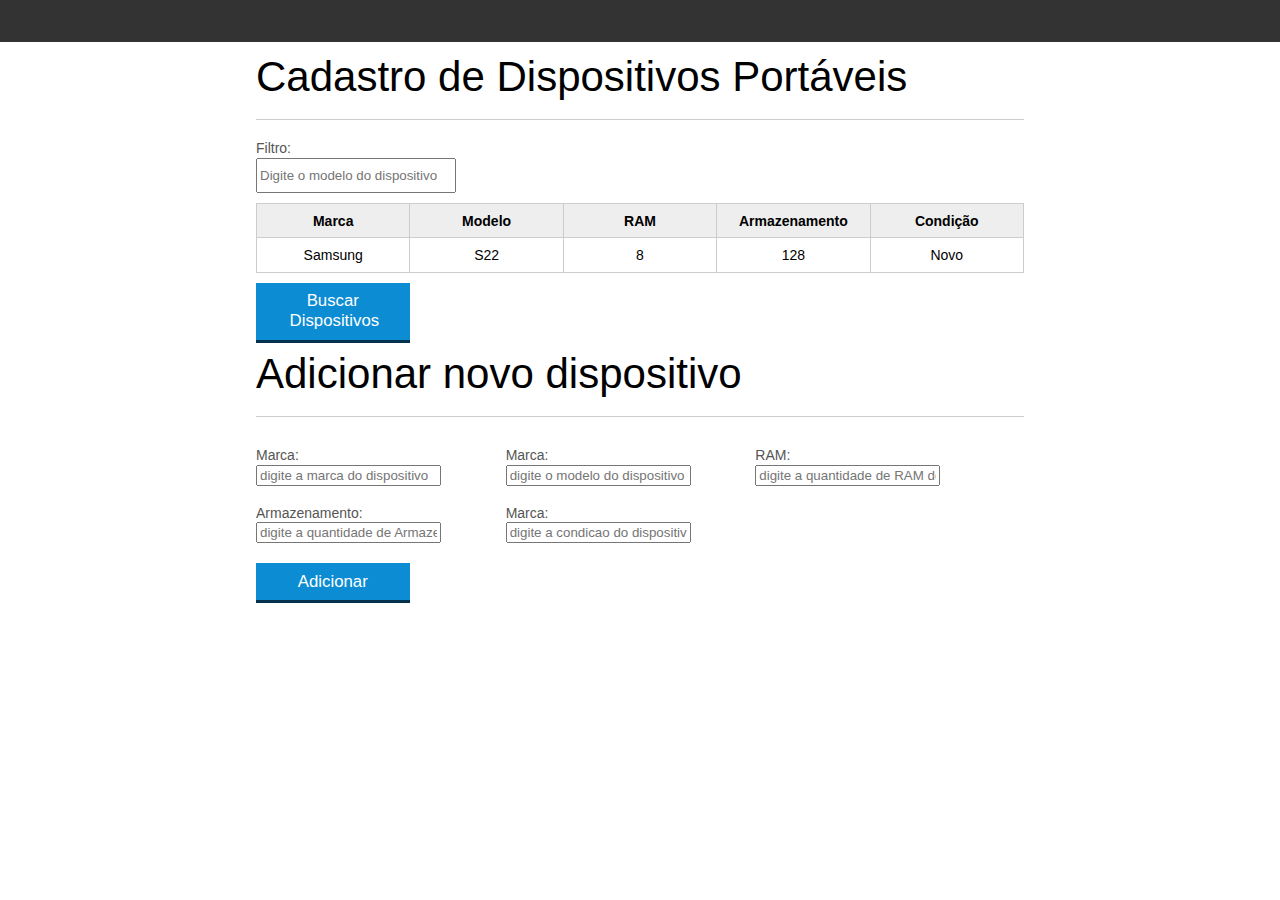
==== Projeto de Estudo/index.html @ 5e08dd61 "." ====
<!DOCTYPE html>
<html lang="pt-br">

<head>
    <meta charset="UTF-8" />
    <meta http-equiv="X-UA-Compatible" content="IE=edge" />
    <meta name="viewport" content="width=device-width, initial-scale=1.0" />
    <!-- Referência CSS -->
    <link rel="stylesheet" href="css/reset.css" />
    <link rel="stylesheet" href="css/index.css" />
    <title>Projeto de Estudo</title>
</head>

<body>
    <header></header>
    <main>
        <section class="container">
            <h2>Cadastro de Dispositivos Portáveis</h2>
            <label for="filtrar-tabela">Filtro:</label>
            <input type="text" name="filtro" id="filtrar-tabela" placeholder="Digite o modelo do dispositivo">
            <table>
                <thead>
                    <tr>
                        <th>Marca</th>
                        <th>Modelo</th>
                        <th>RAM</th>
                        <th>Armazenamento</th>
                        <th>Condição</th>
                    </tr>
                </thead>
                <tbody id="tabela-dispositivos">
                    <tr class="dispositivos" id="dispositivo-exemplo">
                        <td class="info-marca">Samsung</td>
                        <td class="info-modelo">S22</td>
                        <td class="info-RAM">8</td>
                        <td class="info-armazenamento">128</td>
                        <td class="info-condicao">Novo</td>
                    </tr>
                </tbody>
            </table>

            <span id="erro-ajax" class="invisivel">Erro ao buscar os pacientes</span>

            <button id="buscar-dispositivos" class="botao bto-principal">Buscar Dispositivos</button>
        </section>
    </main>
    <section class="container">
        <h2 id="titulo-form">Adicionar novo dispositivo</h2>
        <ul id="mensagens-erro"></ul>
        <form id="form-adiciona">
            <div class="grupo">
                <label for="marca">Marca:</label>
                <input id="marca" name="marca" type="text" placeholder="digite a marca do dispositivo">
            </div>
            <div class="grupo">
                <label for="modelo">Marca:</label>
                <input id="modelo" name="modelo" type="text" placeholder="digite o modelo do dispositivo">
            </div>
            <div class="grupo">
                <label for="ram">RAM:</label>
                <input id="ram" name="ram" type="text" placeholder="digite a quantidade de RAM do dispositivo">
            </div>
            <div class="grupo">
                <label for="armazenamento">Armazenamento:</label>
                <input id="armazenamento" name="armazenamento" type="text"
                    placeholder="digite a quantidade de Armazenamento do dispositivo">
            </div>
            <div class="grupo">
                <label for="condicao">Marca:</label>
                <input id="condicao" name="condicao" type="text" placeholder="digite a condicao do dispositivo">
            </div>
            <button id="adicionar-dispositivo" class="botao bto-principal">Adicionar</button>
        </form>
    </section>
    <footer></footer>
    <!-- Referência JS -->
    <script src="js/calcula-imc.js"></script>
    <script src="js/form.js"></script>
    <script src="js/remover-paciente.js"></script>
    <script src="js/filtra.js"></script>
    <script src="js/buscar-pacientes.js"></script>

</body>

</html>
---- Projeto de Estudo/css/index.css ----
*{
	box-sizing: border-box;
 }

body{
	font-family: "Helvetica Neue", "Helvetica", Helvetica, Arial, sans-serif;
	font-size: 14px;
}

header{
	background-color: #333;
	height: 3em;
	color: #FFF;
	margin-bottom: 1em;
}

header h1{
	font-size: 2em;
	display:inline-block;
	vertical-align:	middle;
}
header h2{
	font-size: 2em;
	display:inline-block;
	vertical-align:	middle;
}

header .container:before{
	content: '';
	display:inline-block;
	height: 100%;
	vertical-align:	middle;
}

.container{
	width: 60%;
	height: 100%;
	margin: 0 auto;
}

section{
	margin: 2em 0;
	overflow: hidden;
}

section h2{
	font-size: 3em;
	display: block;
	padding-bottom: .5em;
	border-bottom: 1px solid #ccc;
	margin-bottom: .5em;
}

table{
	width: 100%;
	margin-bottom : .5em;
    table-layout: fixed;

}

td, th {
	padding: .7em;
	margin: 0;
	border: 1px solid #ccc;
	text-align: center;
}

th{
	font-weight: bold;
	background-color: #EEE;
}

label{
	color: #555;
	display: block;
	margin-bottom: .2em;
}

.campo{
	margin: 0;
	padding-bottom: 1em;
	width: 100%;
	border: 1px solid #ccc;
	padding: .7em;
	width: 100%;
}

.campo-medio{
	display: inline-block;
	padding-right: .5em;
}

.grupo{
	width: 32%;
	display: inline-block;
	padding: 10px 0px;
}

button{
	padding: .5em 2em;
	border: 0;
	border-bottom: 3px solid;
	font-size: 1.2em;
	cursor: pointer;
	margin: 0;
	margin-top: -3px;
	color: #fff;
	background-color:#0c8cd3;
	border-color: #04324c;
	width: 20%;
    display: block;
    clear: both;
    margin: 10px 0px;

}

button:active{
	margin-top:0px;
	border: 0;
}

button[disabled=disabled], button:disabled {
    background-color: gray;
	border-color: darkgray;

}

.adicionar-paciente{
    margin-top: 30px;
}

.campo-invalido{
	border: 1px solid red;
}

.paciente-invalido {
	background-color: lightcoral;
}

#mensagens-erro {
	color: red;
}

.fadeOut {
	opacity: 0;
	transition: 0.5s;
}

#filtrar-tabela {
	width: 200px;
	height: 35px;
	margin-bottom: 10px;
}

.invisivel {
	display: none;
}
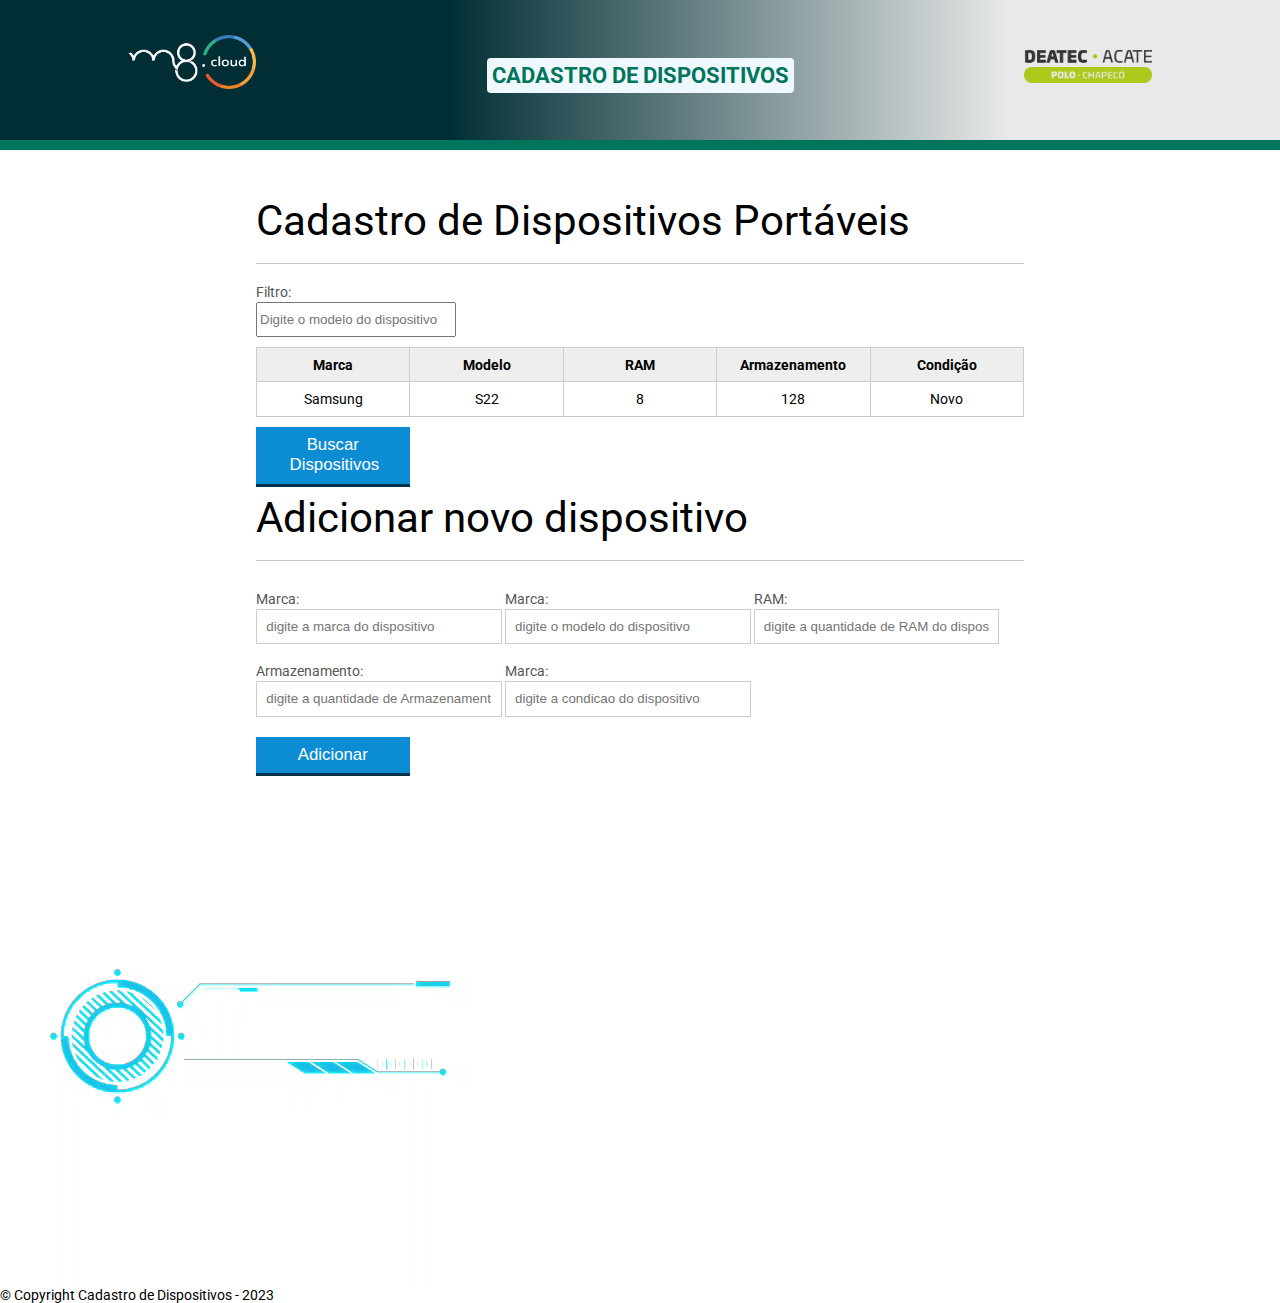
==== commit 4f1745c9: "." ====
--- a/Projeto de Estudo/index.html
+++ b/Projeto de Estudo/index.html
@@ -8,11 +8,23 @@
     <!-- Referência CSS -->
     <link rel="stylesheet" href="css/reset.css" />
     <link rel="stylesheet" href="css/index.css" />
+    <!-- Fontes -->
+    <link rel="stylesheet" href="https://fonts.googleapis.com/css?family=Roboto">
     <title>Projeto de Estudo</title>
 </head>
 
 <body>
-    <header></header>
+    <header>
+
+            <h1><img class="logo_m8sistemas" src="img/logo_m8sistemas.png" /></h1>
+            <h1><img class="logo_deatec" src="img/logo_deatec.png"></h1>
+            <nav>
+                <ul>
+                    <li><a href="index.html">Cadastro de Dispositivos</a></li>
+                </ul>
+            </nav>
+        
+    </header>
     <main>
         <section class="container">
             <h2>Cadastro de Dispositivos Portáveis</h2>
@@ -50,35 +62,39 @@
         <form id="form-adiciona">
             <div class="grupo">
                 <label for="marca">Marca:</label>
-                <input id="marca" name="marca" type="text" placeholder="digite a marca do dispositivo">
+                <input id="marca" name="marca" type="text" placeholder="digite a marca do dispositivo" class="campo">
             </div>
             <div class="grupo">
                 <label for="modelo">Marca:</label>
-                <input id="modelo" name="modelo" type="text" placeholder="digite o modelo do dispositivo">
+                <input id="modelo" name="modelo" type="text" placeholder="digite o modelo do dispositivo" class="campo">
             </div>
             <div class="grupo">
                 <label for="ram">RAM:</label>
-                <input id="ram" name="ram" type="text" placeholder="digite a quantidade de RAM do dispositivo">
+                <input id="ram" name="ram" type="text" placeholder="digite a quantidade de RAM do dispositivo"
+                    class="campo">
             </div>
             <div class="grupo">
                 <label for="armazenamento">Armazenamento:</label>
                 <input id="armazenamento" name="armazenamento" type="text"
-                    placeholder="digite a quantidade de Armazenamento do dispositivo">
+                    placeholder="digite a quantidade de Armazenamento do dispositivo" class="campo">
             </div>
             <div class="grupo">
                 <label for="condicao">Marca:</label>
-                <input id="condicao" name="condicao" type="text" placeholder="digite a condicao do dispositivo">
+                <input id="condicao" name="condicao" type="text" placeholder="digite a condicao do dispositivo"
+                    class="campo">
             </div>
             <button id="adicionar-dispositivo" class="botao bto-principal">Adicionar</button>
         </form>
     </section>
-    <footer></footer>
-    <!-- Referência JS -->
-    <script src="js/calcula-imc.js"></script>
+    <footer>
+        <video src="video/logo_rafael.mp4"></video>
+        <p class="copyright">&copy; Copyright Cadastro de Dispositivos - 2023</p>
+    </footer>
+    <script src="js/calcula-valor.js"></script>
     <script src="js/form.js"></script>
-    <script src="js/remover-paciente.js"></script>
+    <script src="js/remover-dispositivo.js"></script>
     <script src="js/filtra.js"></script>
-    <script src="js/buscar-pacientes.js"></script>
+    <script src="js/buscar-dispositivos.js"></script>
 
 </body>
 
--- a/Projeto de Estudo/css/index.css
+++ b/Projeto de Estudo/css/index.css
@@ -1,49 +1,70 @@
-*{
+* {
 	box-sizing: border-box;
- }
+}
 
-body{
-	font-family: "Helvetica Neue", "Helvetica", Helvetica, Arial, sans-serif;
+body {
+	font-family: "Roboto";
 	font-size: 14px;
 }
 
-header{
-	background-color: #333;
-	height: 3em;
-	color: #FFF;
-	margin-bottom: 1em;
+header {
+	background: rgb(0,46,52);
+	background: linear-gradient(90deg, rgba(0,46,52,1) 35%, rgba(233,233,233,1) 79%);
+	border-bottom: 10px solid #00755c;
+	height: 150px;
+	margin-bottom: 50px;
+	text-align: center;
 }
 
-header h1{
-	font-size: 2em;
-	display:inline-block;
-	vertical-align:	middle;
-}
-header h2{
-	font-size: 2em;
-	display:inline-block;
-	vertical-align:	middle;
+nav a {
+	display: inline;
+	position: relative;
+	top: 65px;
+	text-transform: uppercase;
+	font-size: 22px;
+	text-decoration: none;
+	font-weight: bold;
+	background-color: aliceblue;
+	border-radius: 4px;
+	color: #00755c;
+	padding: 5px;
 }
 
-header .container:before{
-	content: '';
-	display:inline-block;
-	height: 100%;
-	vertical-align:	middle;
+nav a:hover {
+	background-color: #00755c;
+	color: aliceblue;
+	border: solid 2px aliceblue;
+	font-weight: bold;
+	border-radius: 4px;
+	padding: 5px;
 }
 
-.container{
+.logo_m8sistemas {
+	position: absolute;
+	left: 10%;
+	top: 35px;
+	width: 10%;
+}
+
+.logo_deatec {
+	position: absolute;
+	right: 10%;
+	top: 50px;
+	width: 10%;
+}
+
+.container {
 	width: 60%;
 	height: 100%;
 	margin: 0 auto;
 }
 
-section{
+section {
 	margin: 2em 0;
 	overflow: hidden;
 }
 
-section h2{
+section h2 {
 	font-size: 3em;
 	display: block;
 	padding-bottom: .5em;
@@ -51,32 +72,33 @@
 	margin-bottom: .5em;
 }
 
-table{
+table {
 	width: 100%;
-	margin-bottom : .5em;
-    table-layout: fixed;
+	margin-bottom: .5em;
+	table-layout: fixed;
 
 }
 
-td, th {
+td,
+th {
 	padding: .7em;
 	margin: 0;
 	border: 1px solid #ccc;
 	text-align: center;
 }
 
-th{
+th {
 	font-weight: bold;
 	background-color: #EEE;
 }
 
-label{
+label {
 	color: #555;
 	display: block;
 	margin-bottom: .2em;
 }
 
-.campo{
+.campo {
 	margin: 0;
 	padding-bottom: 1em;
 	width: 100%;
@@ -85,18 +107,18 @@
 	width: 100%;
 }
 
-.campo-medio{
+.campo-medio {
 	display: inline-block;
 	padding-right: .5em;
 }
 
-.grupo{
+.grupo {
 	width: 32%;
 	display: inline-block;
 	padding: 10px 0px;
 }
 
-button{
+button {
 	padding: .5em 2em;
 	border: 0;
 	border-bottom: 3px solid;
@@ -105,31 +127,32 @@
 	margin: 0;
 	margin-top: -3px;
 	color: #fff;
-	background-color:#0c8cd3;
+	background-color: #0c8cd3;
 	border-color: #04324c;
 	width: 20%;
-    display: block;
-    clear: both;
-    margin: 10px 0px;
+	display: block;
+	clear: both;
+	margin: 10px 0px;
 
 }
 
-button:active{
-	margin-top:0px;
+button:active {
+	margin-top: 0px;
 	border: 0;
 }
 
-button[disabled=disabled], button:disabled {
-    background-color: gray;
+button[disabled=disabled],
+button:disabled {
+	background-color: gray;
 	border-color: darkgray;
 
 }
 
-.adicionar-paciente{
-    margin-top: 30px;
+.adicionar-paciente {
+	margin-top: 30px;
 }
 
-.campo-invalido{
+.campo-invalido {
 	border: 1px solid red;
 }
 
@@ -154,4 +177,4 @@
 
 .invisivel {
 	display: none;
-}
+}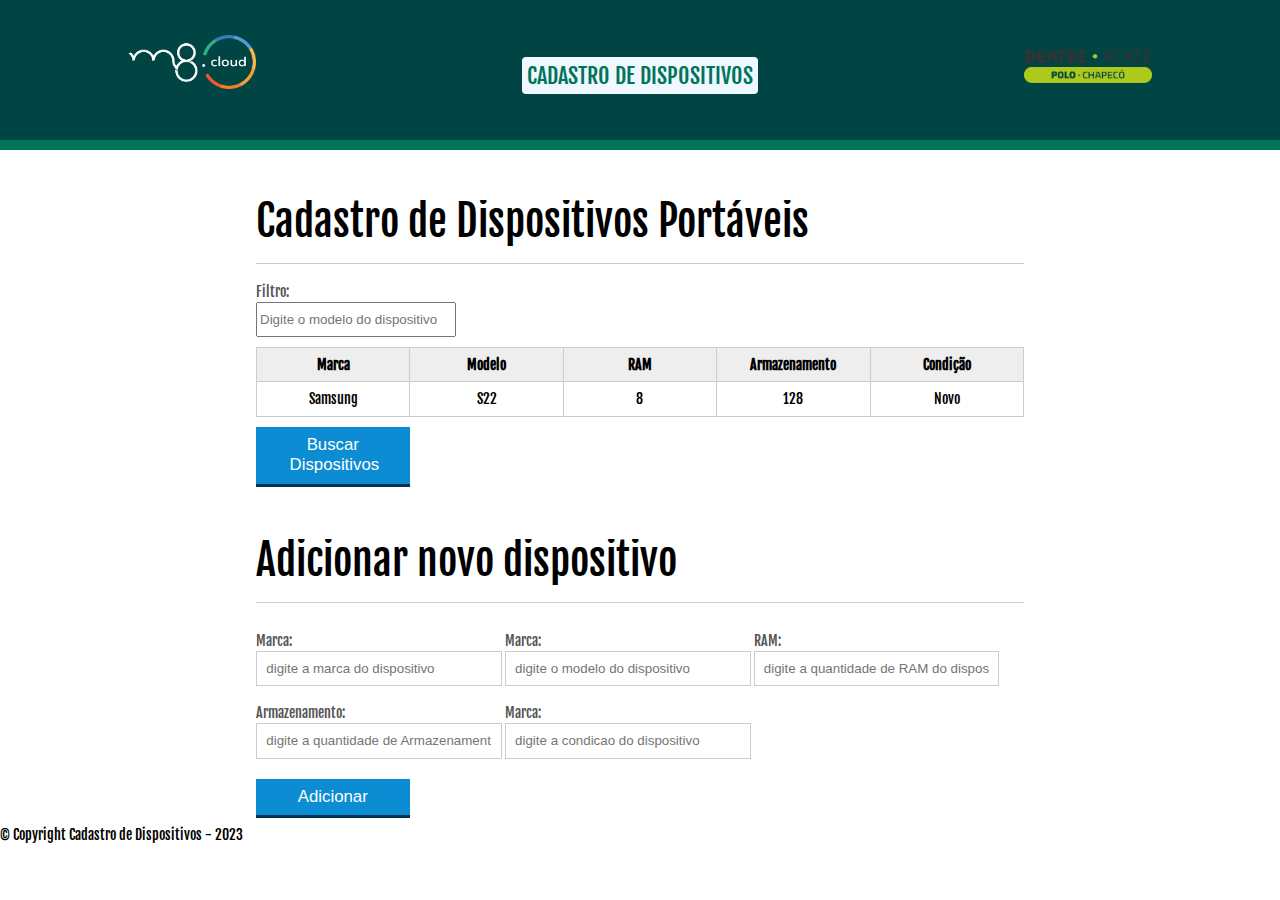
==== commit dfb7eafe: "." ====
--- a/Projeto de Estudo/index.html
+++ b/Projeto de Estudo/index.html
@@ -10,20 +10,21 @@
     <link rel="stylesheet" href="css/index.css" />
     <!-- Fontes -->
     <link rel="stylesheet" href="https://fonts.googleapis.com/css?family=Roboto">
+    <link rel="stylesheet" href="https://fonts.googleapis.com/css?family=Fjalla+One">
     <title>Projeto de Estudo</title>
 </head>
 
 <body>
     <header>
 
-            <h1><img class="logo_m8sistemas" src="img/logo_m8sistemas.png" /></h1>
-            <h1><img class="logo_deatec" src="img/logo_deatec.png"></h1>
-            <nav>
-                <ul>
-                    <li><a href="index.html">Cadastro de Dispositivos</a></li>
-                </ul>
-            </nav>
-        
+        <h1><img class="logo_m8sistemas" src="img/logo_m8sistemas.png" /></h1>
+        <h1><img class="logo_deatec" src="img/logo_deatec.png"></h1>
+        <nav>
+            <ul>
+                <li><a href="index.html">Cadastro de Dispositivos</a></li>
+            </ul>
+        </nav>
+
     </header>
     <main>
         <section class="container">
@@ -56,6 +57,7 @@
             <button id="buscar-dispositivos" class="botao bto-principal">Buscar Dispositivos</button>
         </section>
     </main>
+    <br><br><br>
     <section class="container">
         <h2 id="titulo-form">Adicionar novo dispositivo</h2>
         <ul id="mensagens-erro"></ul>
@@ -87,7 +89,6 @@
         </form>
     </section>
     <footer>
-        <video src="video/logo_rafael.mp4"></video>
         <p class="copyright">&copy; Copyright Cadastro de Dispositivos - 2023</p>
     </footer>
     <script src="js/calcula-valor.js"></script>
--- a/Projeto de Estudo/css/index.css
+++ b/Projeto de Estudo/css/index.css
@@ -3,13 +3,12 @@
 }
 
 body {
-	font-family: "Roboto";
+	font-family: "Fjalla One";
 	font-size: 14px;
 }
 
 header {
-	background: rgb(0,46,52);
-	background: linear-gradient(90deg, rgba(0,46,52,1) 35%, rgba(233,233,233,1) 79%);
+	background: #004443;
 	border-bottom: 10px solid #00755c;
 	height: 150px;
 	margin-bottom: 50px;
@@ -23,7 +22,6 @@
 	text-transform: uppercase;
 	font-size: 22px;
 	text-decoration: none;
-	font-weight: bold;
 	background-color: aliceblue;
 	border-radius: 4px;
 	color: #00755c;
@@ -34,7 +32,6 @@
 	background-color: #00755c;
 	color: aliceblue;
 	border: solid 2px aliceblue;
-	font-weight: bold;
 	border-radius: 4px;
 	padding: 5px;
 }
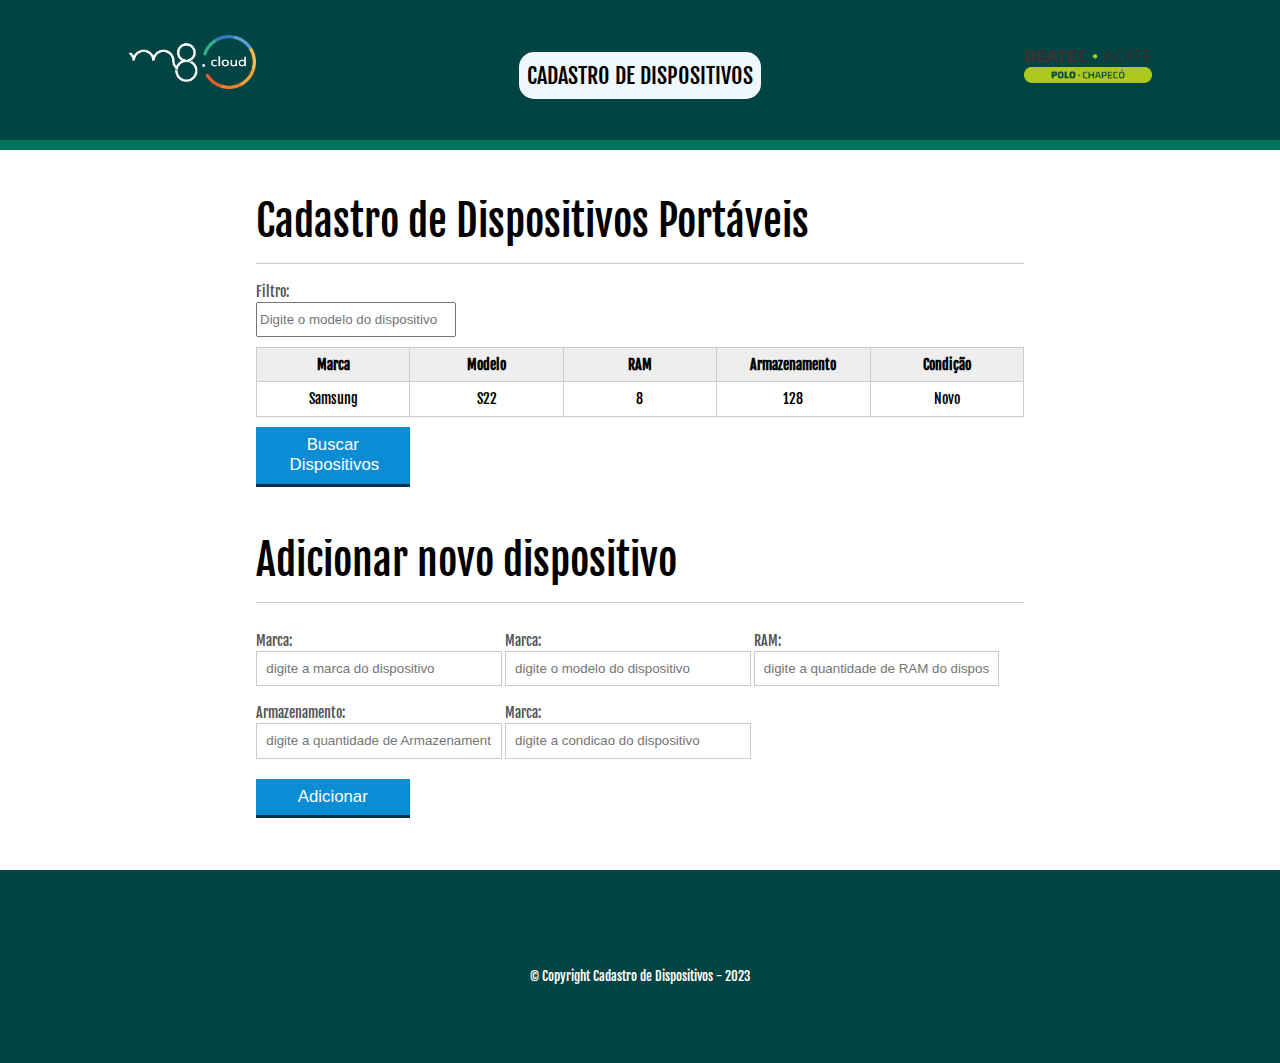
==== commit ad729257: "." ====
--- a/Projeto de Estudo/index.html
+++ b/Projeto de Estudo/index.html
@@ -88,6 +88,7 @@
             <button id="adicionar-dispositivo" class="botao bto-principal">Adicionar</button>
         </form>
     </section>
+    <br><br><br>
     <footer>
         <p class="copyright">&copy; Copyright Cadastro de Dispositivos - 2023</p>
     </footer>
--- a/Projeto de Estudo/css/index.css
+++ b/Projeto de Estudo/css/index.css
@@ -23,17 +23,17 @@
 	font-size: 22px;
 	text-decoration: none;
 	background-color: aliceblue;
-	border-radius: 4px;
-	color: #00755c;
-	padding: 5px;
+	color: black;
+	border-radius: 15px;
+	padding: 10px 8px 10px 8px;
 }
 
 nav a:hover {
-	background-color: #00755c;
-	color: aliceblue;
-	border: solid 2px aliceblue;
-	border-radius: 4px;
-	padding: 5px;
+	background-color: rgba(240, 248, 255);
+	color: black;
+	border-radius: 15px;
+	padding: 10px 8px 10px 8px;
+	opacity: 80%;
 }
 
 .logo_m8sistemas {
@@ -174,4 +174,17 @@
 
 .invisivel {
 	display: none;
-}+}
+
+footer {
+	background: #004443;
+	text-align: center;
+	padding: 80px;
+  }
+
+  .copyright {
+	color: #ffffff;
+	font-size: 13px;
+	margin: 20px 0 0;
+  }
+  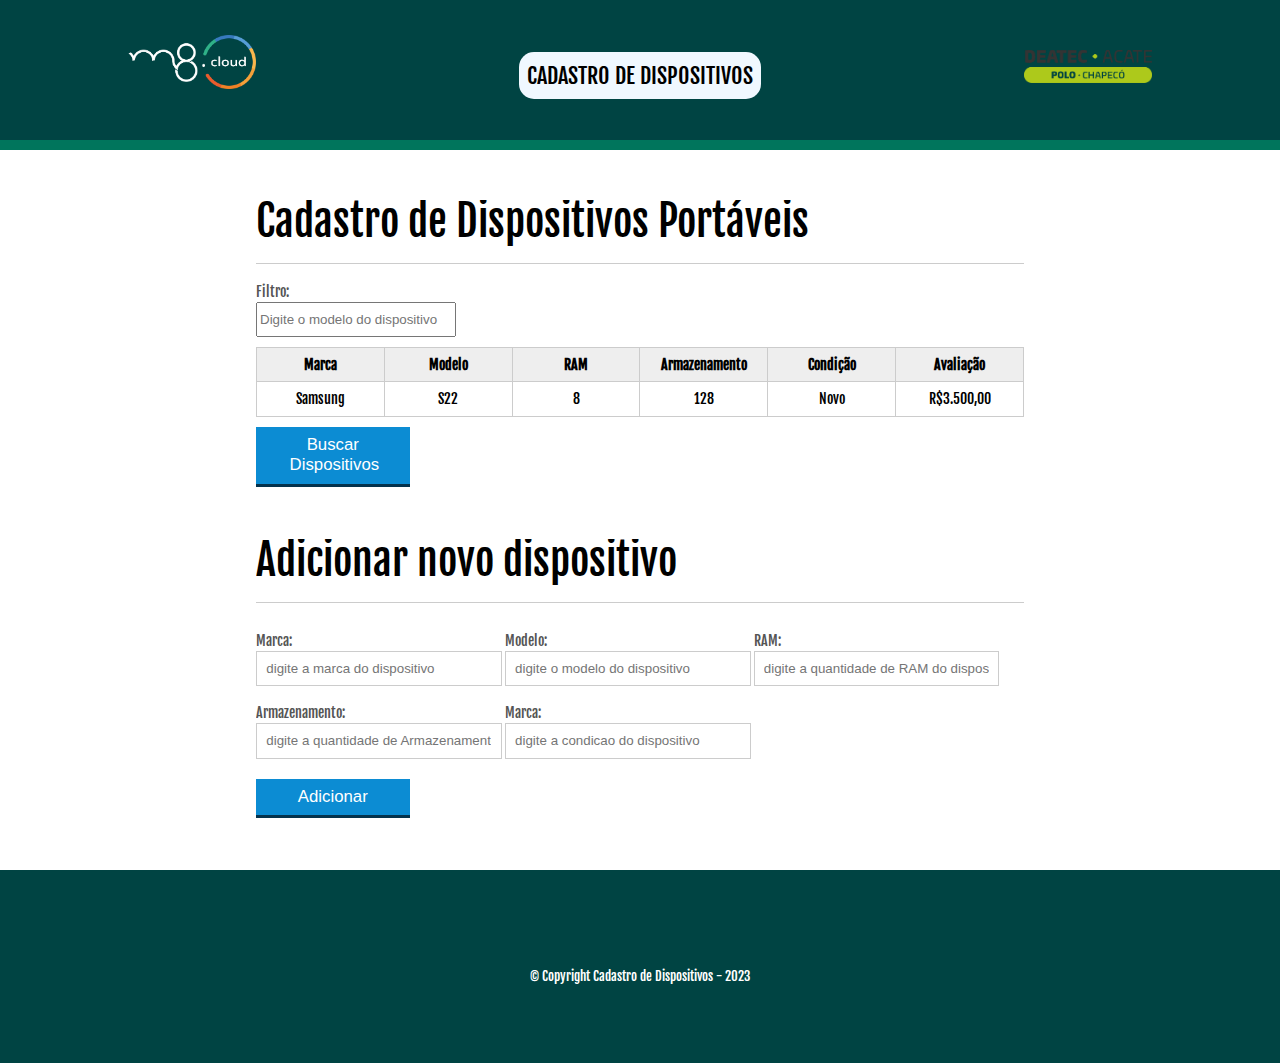
==== commit 541e6a60: "." ====
--- a/Projeto de Estudo/index.html
+++ b/Projeto de Estudo/index.html
@@ -39,8 +39,10 @@
                         <th>RAM</th>
                         <th>Armazenamento</th>
                         <th>Condição</th>
+                        <th>Avaliação</th>
                     </tr>
                 </thead>
+                <!-- Exemplo demonstrado ao usuário -->
                 <tbody id="tabela-dispositivos">
                     <tr class="dispositivos" id="dispositivo-exemplo">
                         <td class="info-marca">Samsung</td>
@@ -48,6 +50,7 @@
                         <td class="info-RAM">8</td>
                         <td class="info-armazenamento">128</td>
                         <td class="info-condicao">Novo</td>
+                        <td class="info-avaliacao">R$3.500,00</td>
                     </tr>
                 </tbody>
             </table>
@@ -67,7 +70,7 @@
                 <input id="marca" name="marca" type="text" placeholder="digite a marca do dispositivo" class="campo">
             </div>
             <div class="grupo">
-                <label for="modelo">Marca:</label>
+                <label for="modelo">Modelo:</label>
                 <input id="modelo" name="modelo" type="text" placeholder="digite o modelo do dispositivo" class="campo">
             </div>
             <div class="grupo">
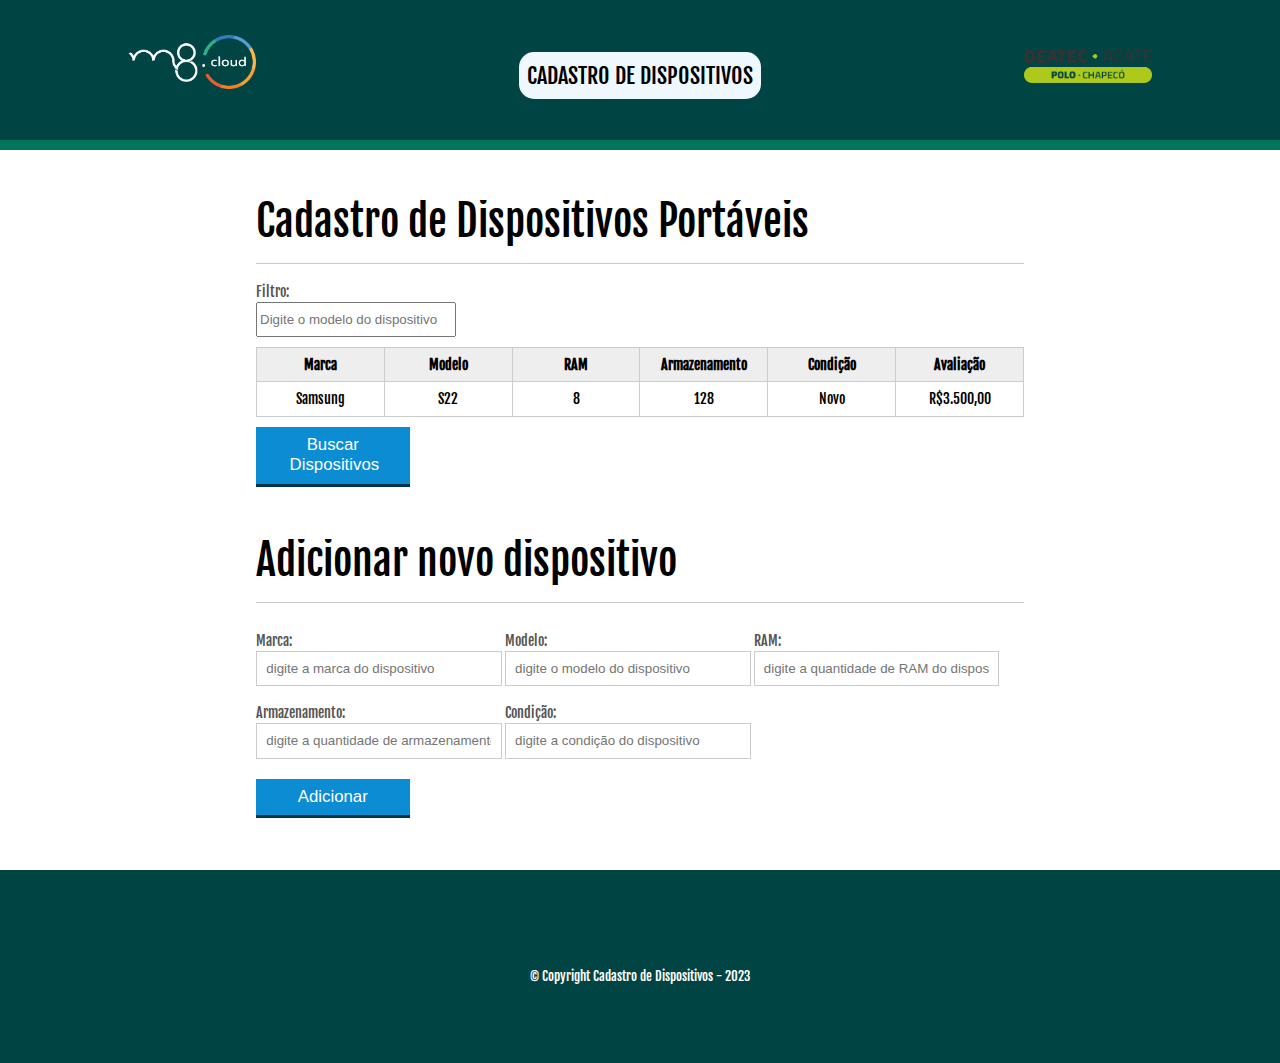
==== commit 28464d89: "." ====
--- a/Projeto de Estudo/index.html
+++ b/Projeto de Estudo/index.html
@@ -44,7 +44,7 @@
                 </thead>
                 <!-- Exemplo demonstrado ao usuário -->
                 <tbody id="tabela-dispositivos">
-                    <tr class="dispositivos" id="dispositivo-exemplo">
+                    <tr class="dispositivo" id="dispositivo-exemplo">
                         <td class="info-marca">Samsung</td>
                         <td class="info-modelo">S22</td>
                         <td class="info-RAM">8</td>
@@ -81,11 +81,11 @@
             <div class="grupo">
                 <label for="armazenamento">Armazenamento:</label>
                 <input id="armazenamento" name="armazenamento" type="text"
-                    placeholder="digite a quantidade de Armazenamento do dispositivo" class="campo">
+                    placeholder="digite a quantidade de armazenamento do dispositivo" class="campo">
             </div>
             <div class="grupo">
-                <label for="condicao">Marca:</label>
-                <input id="condicao" name="condicao" type="text" placeholder="digite a condicao do dispositivo"
+                <label for="condicao">Condição:</label>
+                <input id="condicao" name="condicao" type="text" placeholder="digite a condição do dispositivo"
                     class="campo">
             </div>
             <button id="adicionar-dispositivo" class="botao bto-principal">Adicionar</button>
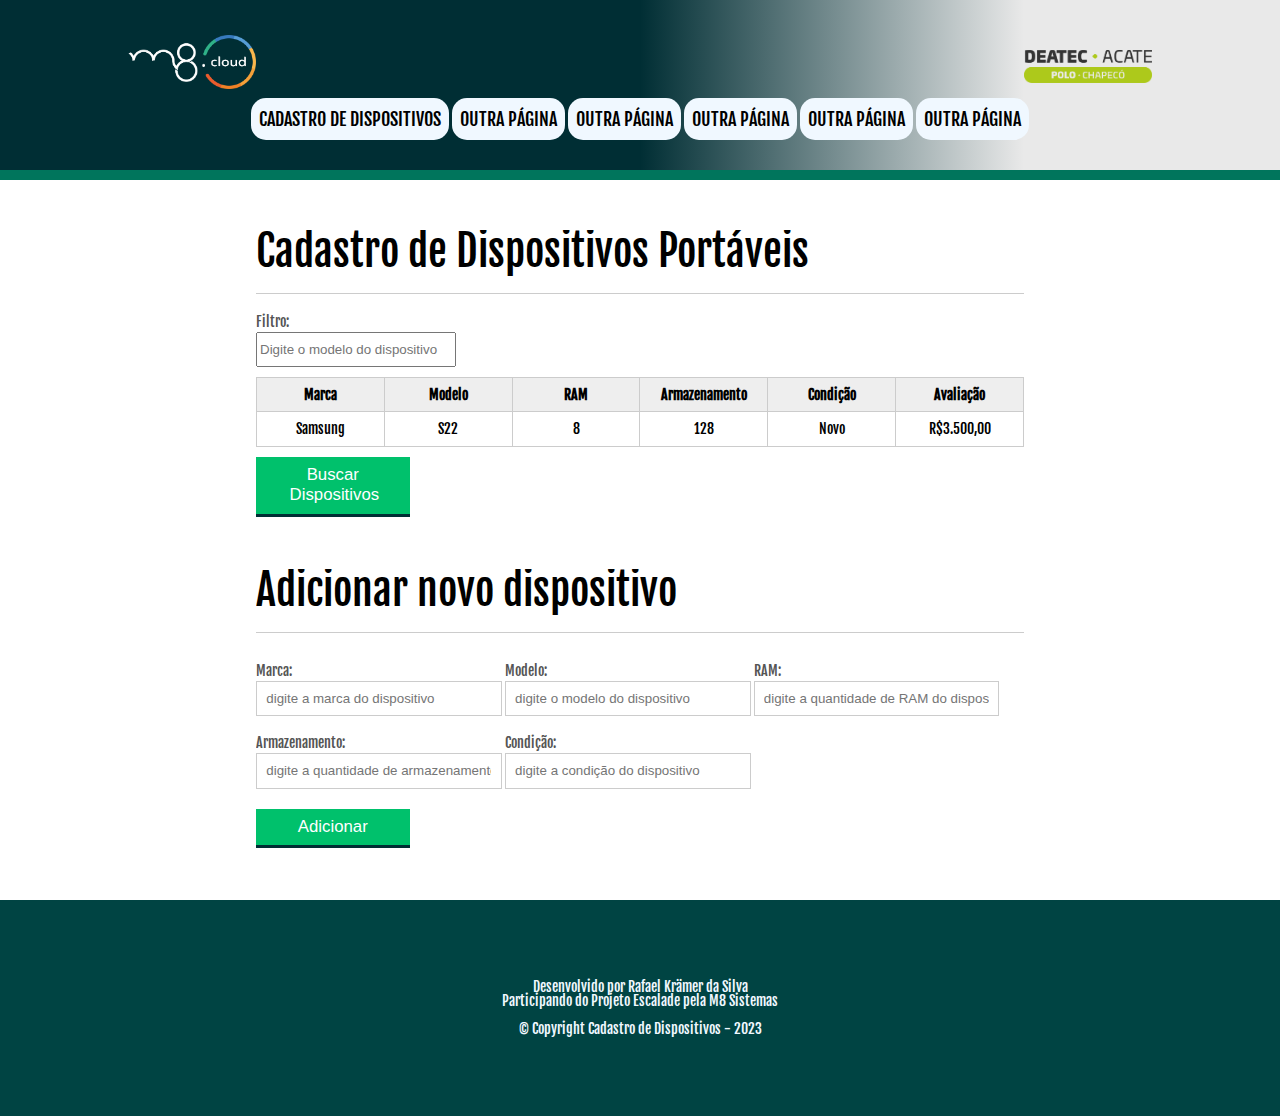
==== commit fd461912: "Update Front-end" ====
--- a/Projeto de Estudo/index.html
+++ b/Projeto de Estudo/index.html
@@ -16,13 +16,19 @@
 
 <body>
     <header>
-
         <h1><img class="logo_m8sistemas" src="img/logo_m8sistemas.png" /></h1>
         <h1><img class="logo_deatec" src="img/logo_deatec.png"></h1>
         <nav>
-            <ul>
-                <li><a href="index.html">Cadastro de Dispositivos</a></li>
-            </ul>
+            <div class="caixa-nav">
+                <ul>
+                    <li><a href="index.html">Cadastro de Dispositivos</a></li>
+                    <li><a href="index.html">Outra Página</a></li>
+                    <li><a href="index.html">Outra Página</a></li>
+                    <li><a href="index.html">Outra Página</a></li>
+                    <li><a href="index.html">Outra Página</a></li>
+                    <li><a href="index.html">Outra Página</a></li>
+                </ul>
+            </div>
         </nav>
 
     </header>
@@ -93,7 +99,10 @@
     </section>
     <br><br><br>
     <footer>
-        <p class="copyright">&copy; Copyright Cadastro de Dispositivos - 2023</p>
+        <p>Desenvolvido por Rafael Krämer da Silva</p>
+        <p>Participando do Projeto Escalade pela M8 Sistemas</p>
+        <br>
+        <p>&copy; Copyright Cadastro de Dispositivos - 2023</p>
     </footer>
     <script src="js/calcula-valor.js"></script>
     <script src="js/form.js"></script>
--- a/Projeto de Estudo/css/index.css
+++ b/Projeto de Estudo/css/index.css
@@ -8,19 +8,38 @@
 }
 
 header {
-	background: #004443;
+	background: rgb(0, 46, 52);
+	background: linear-gradient(90deg, rgba(0, 46, 52, 1) 50%, rgba(233, 233, 233, 1) 80%);
 	border-bottom: 10px solid #00755c;
-	height: 150px;
+	height: 180px;
 	margin-bottom: 50px;
 	text-align: center;
 }
 
+.caixa-nav {
+	position: relative;
+	width: 940px;
+	margin: 0 auto;
+}
+
+nav {
+	position: absolute;
+	top: 110px;
+	right: 0;
+	left: 0;
+}
+
+nav li {
+	display: inline;
+	margin: 0;
+}
+
 nav a {
 	display: inline;
-	position: relative;
+	position: static;
 	top: 65px;
 	text-transform: uppercase;
-	font-size: 22px;
+	font-size: 18px;
 	text-decoration: none;
 	background-color: aliceblue;
 	color: black;
@@ -124,8 +143,8 @@
 	margin: 0;
 	margin-top: -3px;
 	color: #fff;
-	background-color: #0c8cd3;
-	border-color: #04324c;
+	background-color: #00c16c;
+	border-color: #002e34;
 	width: 20%;
 	display: block;
 	clear: both;
@@ -153,7 +172,7 @@
 	border: 1px solid red;
 }
 
-.paciente-invalido {
+.dispositivo-invalido {
 	background-color: lightcoral;
 }
 
@@ -180,11 +199,10 @@
 	background: #004443;
 	text-align: center;
 	padding: 80px;
-  }
-
-  .copyright {
-	color: #ffffff;
-	font-size: 13px;
-	margin: 20px 0 0;
-  }
-  +	color: aliceblue;
+}
+
+.copyright {
+	color: aliceblue;
+	
+}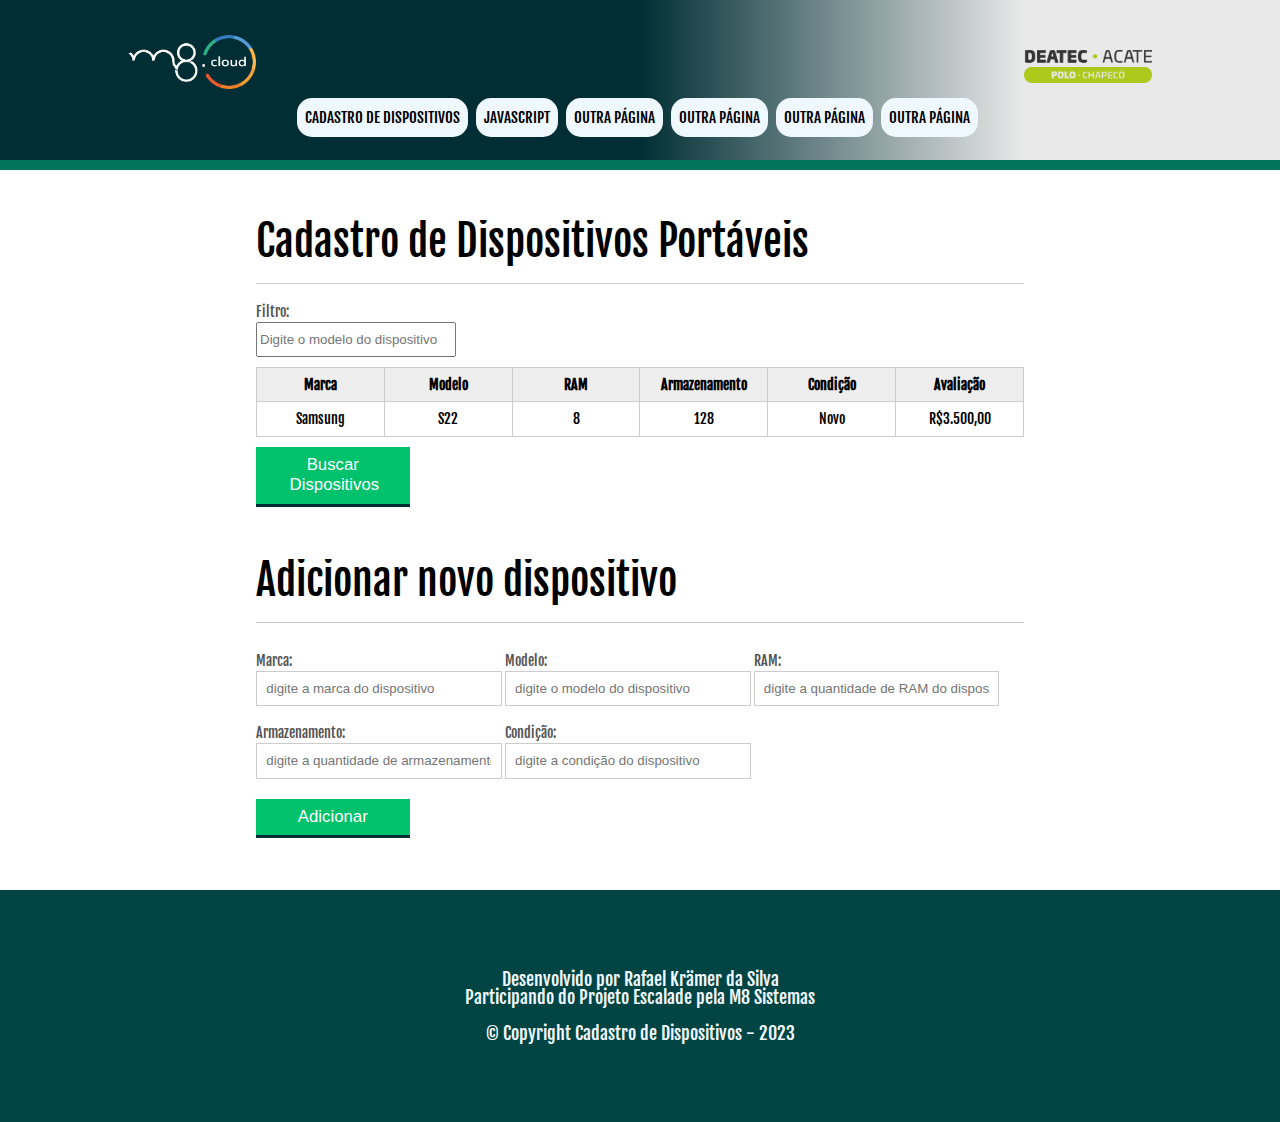
==== commit b261e732: "." ====
--- a/Projeto de Estudo/index.html
+++ b/Projeto de Estudo/index.html
@@ -22,7 +22,7 @@
             <div class="caixa-nav">
                 <ul>
                     <li><a href="index.html">Cadastro de Dispositivos</a></li>
-                    <li><a href="index.html">Outra Página</a></li>
+                    <li><a href="javaScript.html">JavaScript</a></li>
                     <li><a href="index.html">Outra Página</a></li>
                     <li><a href="index.html">Outra Página</a></li>
                     <li><a href="index.html">Outra Página</a></li>
--- a/Projeto de Estudo/css/index.css
+++ b/Projeto de Estudo/css/index.css
@@ -11,7 +11,7 @@
 	background: rgb(0, 46, 52);
 	background: linear-gradient(90deg, rgba(0, 46, 52, 1) 50%, rgba(233, 233, 233, 1) 80%);
 	border-bottom: 10px solid #00755c;
-	height: 180px;
+	height: 170px;
 	margin-bottom: 50px;
 	text-align: center;
 }
@@ -32,6 +32,7 @@
 nav li {
 	display: inline;
 	margin: 0;
+	padding-right: 5px;
 }
 
 nav a {
@@ -39,7 +40,7 @@
 	position: static;
 	top: 65px;
 	text-transform: uppercase;
-	font-size: 18px;
+	font-size: 15px;
 	text-decoration: none;
 	background-color: aliceblue;
 	color: black;
@@ -200,9 +201,5 @@
 	text-align: center;
 	padding: 80px;
 	color: aliceblue;
-}
-
-.copyright {
-	color: aliceblue;
-	
+	font-size: 18px;
 }